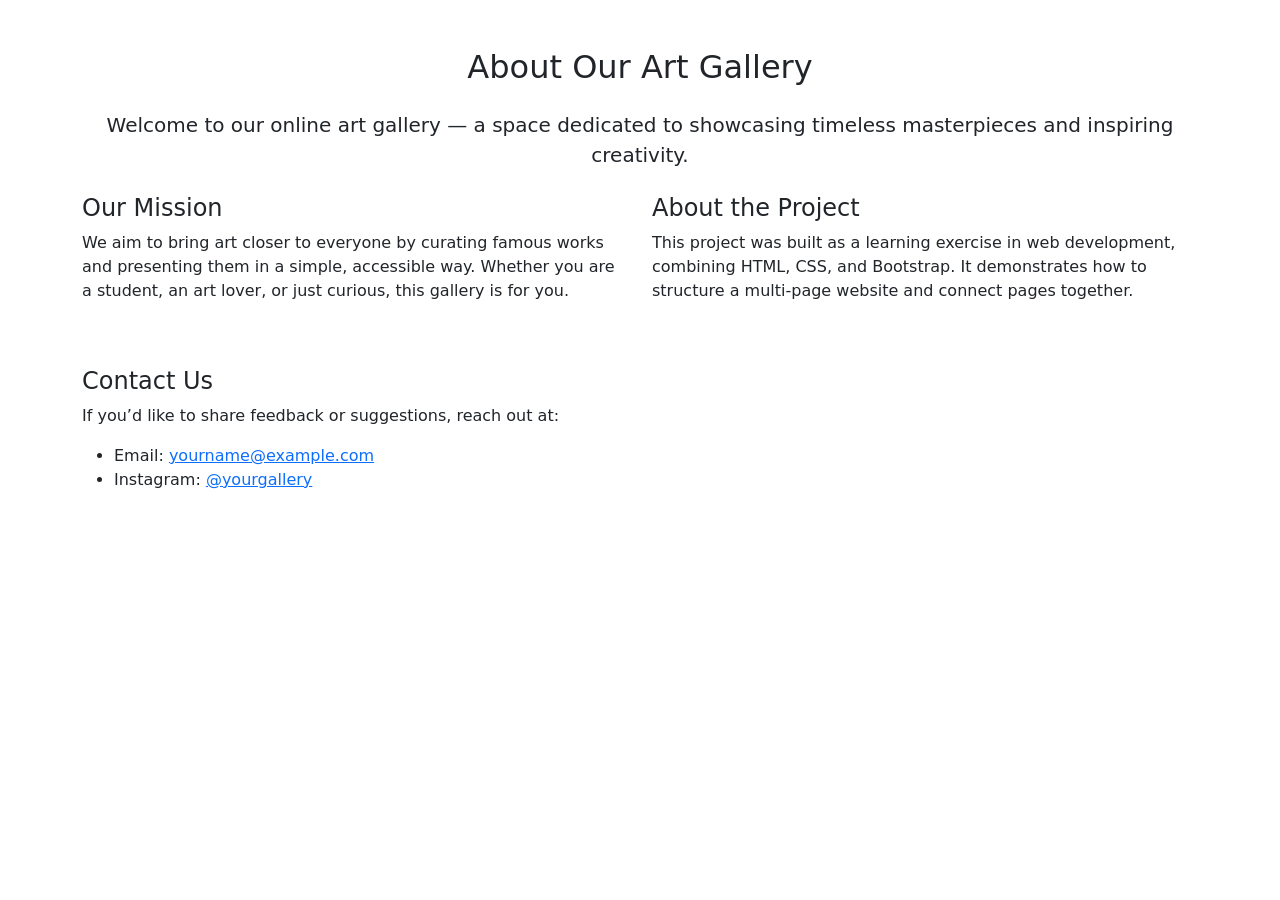
==== about.html @ bf603a73 "Add files via upload" ====
<!DOCTYPE html>
<html lang="en">
<head>
  <meta charset="UTF-8">
  <title>About the Gallery</title>
  <link href="https://cdn.jsdelivr.net/npm/bootstrap@5.3.0/dist/css/bootstrap.min.css" rel="stylesheet">
  <link rel="stylesheet" href="css/style.css">
</head>
<body>
  <div class="container mt-5">
    <h2 class="text-center mb-4">About Our Art Gallery</h2>
    <p class="lead text-center">
      Welcome to our online art gallery — a space dedicated to showcasing timeless masterpieces and inspiring creativity.
    </p>

    <div class="row mt-4">
      <div class="col-md-6">
        <h4>Our Mission</h4>
        <p>
          We aim to bring art closer to everyone by curating famous works and presenting them in a simple, accessible way.
          Whether you are a student, an art lover, or just curious, this gallery is for you.
        </p>
      </div>
      <div class="col-md-6">
        <h4>About the Project</h4>
        <p>
          This project was built as a learning exercise in web development, combining HTML, CSS, and Bootstrap.
          It demonstrates how to structure a multi‑page website and connect pages together.
        </p>
      </div>
    </div>

    <div class="mt-5">
      <h4>Contact Us</h4>
      <p>If you’d like to share feedback or suggestions, reach out at:</p>
      <ul>
        <li>Email: <a href="mailto:yourname@example.com">yourname@example.com</a></li>
        <li>Instagram: <a href="#">@yourgallery</a></li>
      </ul>
    </div>
  </div>
</body>
</html>
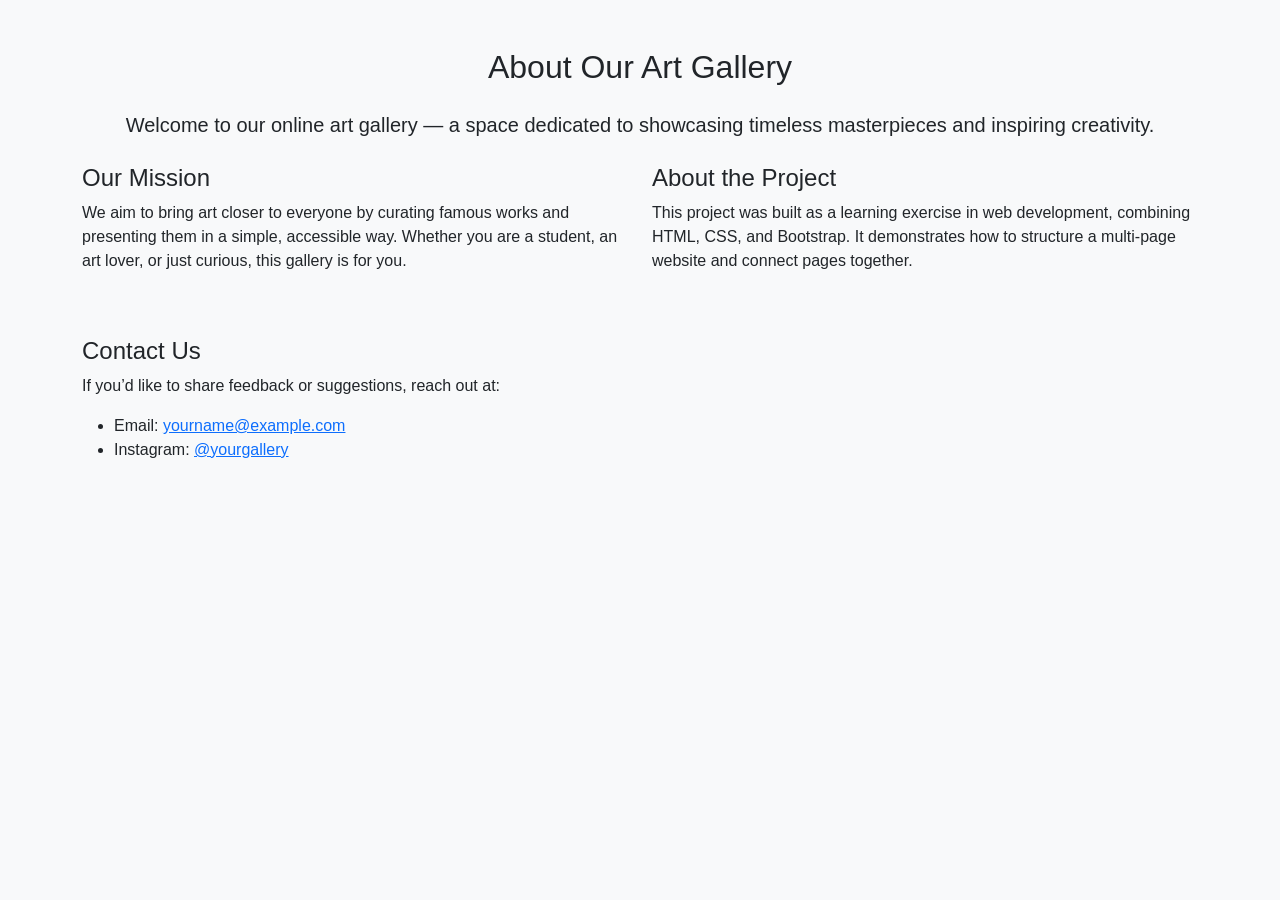
==== commit 9e2f0ec2: "Fix HTML formatting in about.html" ====
--- a/about.html
+++ b/about.html
@@ -4,7 +4,7 @@
   <meta charset="UTF-8">
   <title>About the Gallery</title>
   <link href="https://cdn.jsdelivr.net/npm/bootstrap@5.3.0/dist/css/bootstrap.min.css" rel="stylesheet">
-  <link rel="stylesheet" href="css/style.css">
+  <link rel="stylesheet" href="style.css">
 </head>
 <body>
   <div class="container mt-5">
--- a/style.css
+++ b/style.css
@@ -0,0 +1,46 @@
+/* General body styling */
+body {
+  font-family: 'Segoe UI', sans-serif;
+  background-color: #f8f9fa;
+  margin: 0;
+  padding: 0;
+}
+
+/* Navbar */
+.navbar {
+  box-shadow: 0 2px 5px rgba(0,0,0,0.2);
+}
+
+/* Hero section */
+header h1 {
+  animation: fadeInDown 2s ease;
+}
+header p {
+  animation: fadeInUp 2s ease;
+}
+
+/* Card hover effect */
+.hover-card {
+  transition: transform 0.3s ease, box-shadow 0.3s ease;
+}
+.hover-card:hover {
+  transform: scale(1.05);
+  box-shadow: 0 8px 20px rgba(0,0,0,0.2);
+}
+
+/* Carousel images */
+.carousel-item img {
+  max-height: 500px;
+  object-fit: cover;
+}
+
+/* Animations */
+@keyframes fadeInDown {
+  from { opacity: 0; transform: translateY(-20px); }
+  to { opacity: 1; transform: translateY(0); }
+}
+
+@keyframes fadeInUp {
+  from { opacity: 0; transform: translateY(20px); }
+  to { opacity: 1; transform: translateY(0); }
+}
